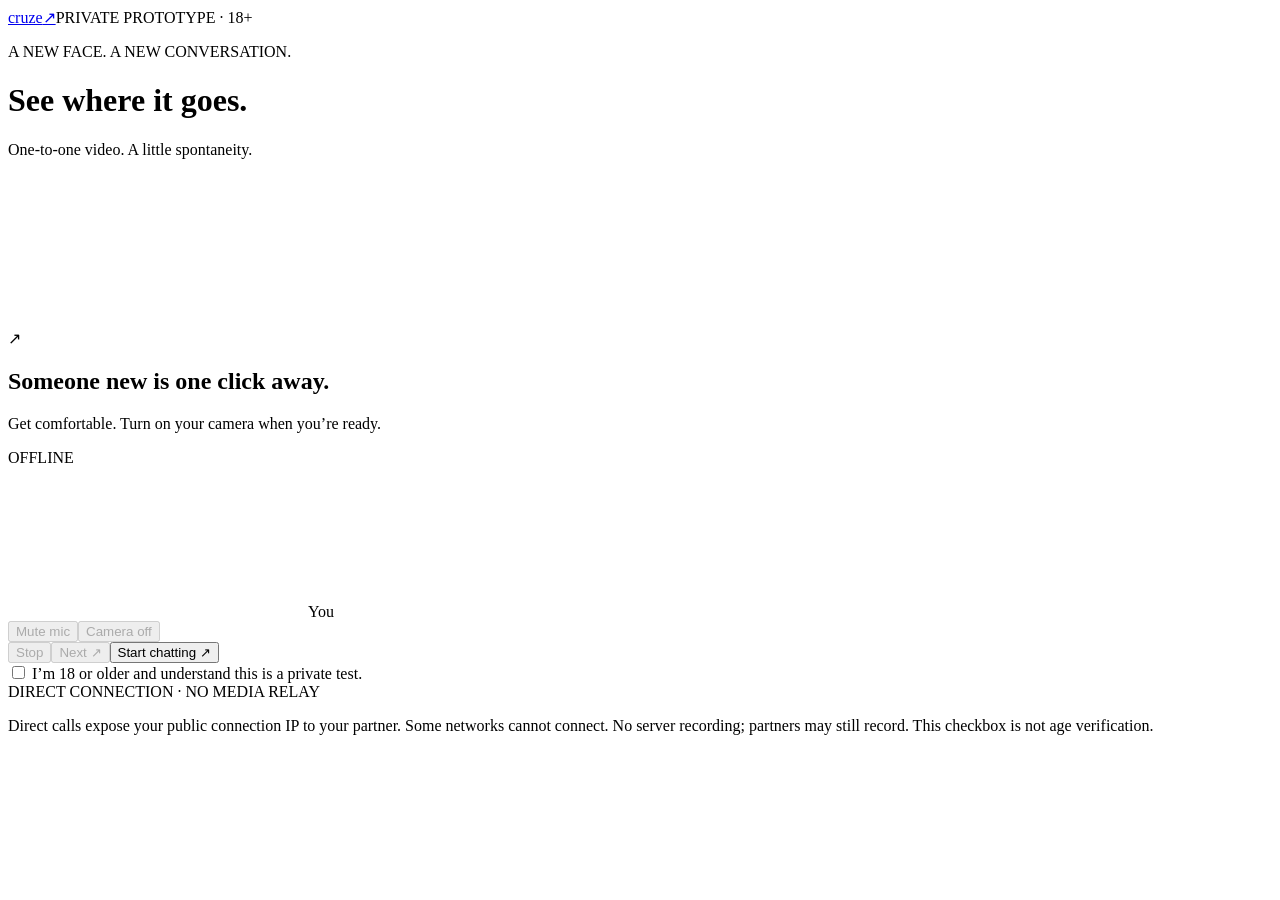
==== static/index.html @ 1cc385ed "Build direct P2P video chat prototype" ====
<!doctype html>
<html lang="en">
<head>
  <meta charset="UTF-8"><meta name="viewport" content="width=device-width, initial-scale=1">
  <title>Cruze — meet someone new</title>
  <link rel="stylesheet" href="/style.css"><script src="/app.js" defer></script>
</head>
<body>
  <header><a class="logo" href="/">cruze<span>↗</span></a><span class="badge">PRIVATE PROTOTYPE · 18+</span></header>
  <main>
    <div class="intro"><p class="eyebrow">A NEW FACE. A NEW CONVERSATION.</p><h1>See where it goes.</h1><p>One-to-one video. A little spontaneity.</p></div>
    <section class="stage" aria-label="Video chat">
      <video id="remote" autoplay playsinline></video>
      <div id="placeholder"><div class="orb">↗</div><h2 id="status" role="status" aria-live="polite">Someone new is one click away.</h2><p id="detail">Get comfortable. Turn on your camera when you’re ready.</p></div>
      <div class="stage-label"><span id="dot"></span><span id="connection">OFFLINE</span></div>
      <button id="play" hidden>Play partner’s video</button>
      <div class="preview"><video id="local" autoplay playsinline muted></video><span>You</span></div>
    </section>
    <div class="controls"><div class="toggles"><button id="mic" disabled aria-pressed="false">Mute mic</button><button id="camera" disabled aria-pressed="false">Camera off</button></div><div class="actions"><button id="stop" disabled>Stop</button><button id="next" disabled>Next ↗</button><button id="start" class="primary">Start chatting ↗</button></div></div>
    <label class="consent"><input id="consent" type="checkbox"> I’m 18 or older and understand this is a private test.</label>
    <footer><span>DIRECT CONNECTION · NO MEDIA RELAY</span><p>Direct calls expose your public connection IP to your partner. Some networks cannot connect. No server recording; partners may still record. This checkbox is not age verification.</p></footer>
  </main>
</body>
</html>
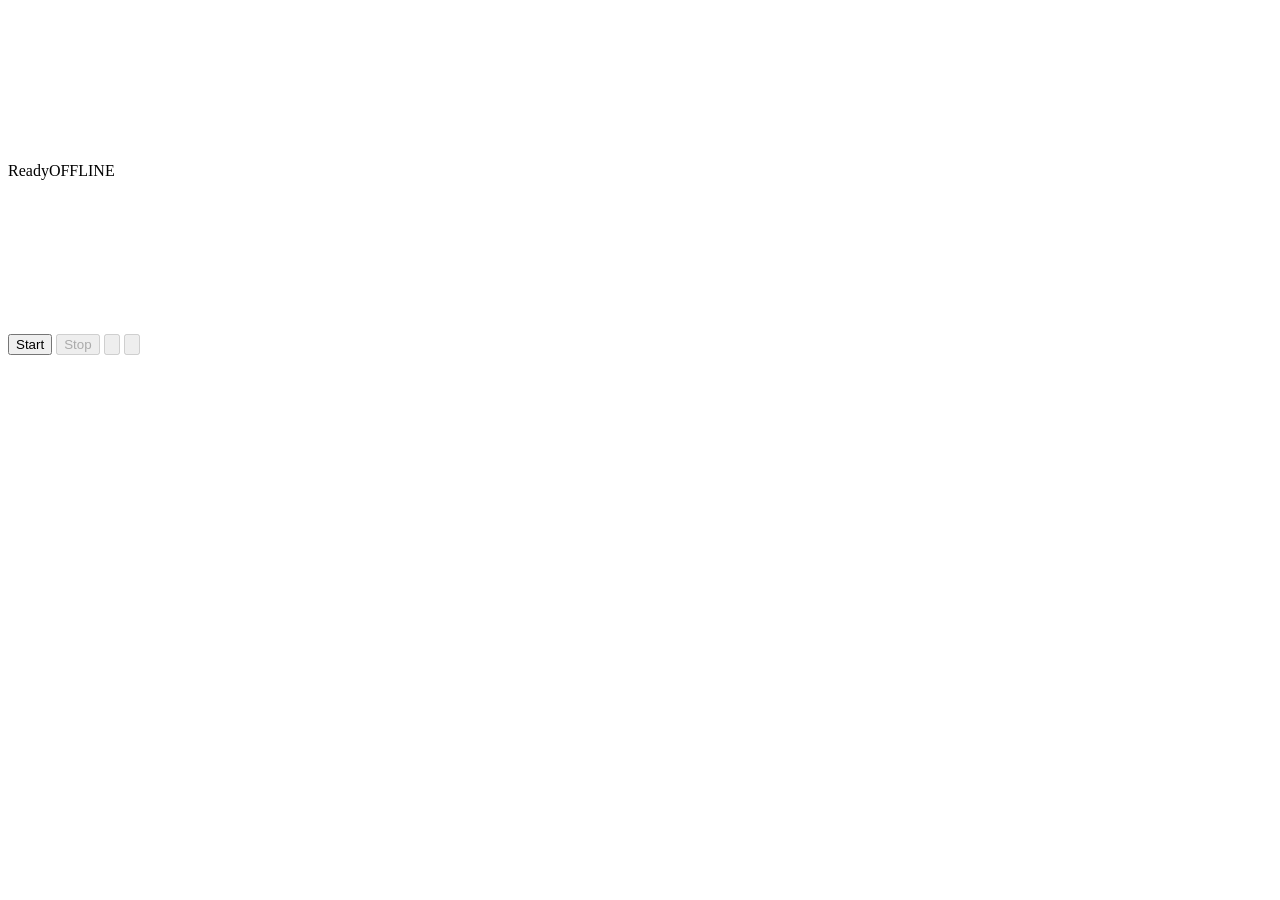
==== commit 011f0c2c: "Simplify call UI, prioritize skipped partners, and add deployment" ====
--- a/static/index.html
+++ b/static/index.html
@@ -1,24 +1,34 @@
 <!doctype html>
 <html lang="en">
 <head>
-  <meta charset="UTF-8"><meta name="viewport" content="width=device-width, initial-scale=1">
-  <title>Cruze — meet someone new</title>
+  <meta charset="UTF-8"><meta name="viewport" content="width=device-width, initial-scale=1, viewport-fit=cover">
+  <title>Cruze</title>
   <link rel="stylesheet" href="/style.css"><script src="/app.js" defer></script>
 </head>
 <body>
-  <header><a class="logo" href="/">cruze<span>↗</span></a><span class="badge">PRIVATE PROTOTYPE · 18+</span></header>
-  <main>
-    <div class="intro"><p class="eyebrow">A NEW FACE. A NEW CONVERSATION.</p><h1>See where it goes.</h1><p>One-to-one video. A little spontaneity.</p></div>
-    <section class="stage" aria-label="Video chat">
-      <video id="remote" autoplay playsinline></video>
-      <div id="placeholder"><div class="orb">↗</div><h2 id="status" role="status" aria-live="polite">Someone new is one click away.</h2><p id="detail">Get comfortable. Turn on your camera when you’re ready.</p></div>
-      <div class="stage-label"><span id="dot"></span><span id="connection">OFFLINE</span></div>
-      <button id="play" hidden>Play partner’s video</button>
-      <div class="preview"><video id="local" autoplay playsinline muted></video><span>You</span></div>
-    </section>
-    <div class="controls"><div class="toggles"><button id="mic" disabled aria-pressed="false">Mute mic</button><button id="camera" disabled aria-pressed="false">Camera off</button></div><div class="actions"><button id="stop" disabled>Stop</button><button id="next" disabled>Next ↗</button><button id="start" class="primary">Start chatting ↗</button></div></div>
-    <label class="consent"><input id="consent" type="checkbox"> I’m 18 or older and understand this is a private test.</label>
-    <footer><span>DIRECT CONNECTION · NO MEDIA RELAY</span><p>Direct calls expose your public connection IP to your partner. Some networks cannot connect. No server recording; partners may still record. This checkbox is not age verification.</p></footer>
+  <main class="stage" aria-label="Video call">
+    <video id="remote" autoplay playsinline></video>
+    <div id="placeholder" data-state="OFFLINE" aria-hidden="true"><span class="indicator"></span></div>
+    <div class="sr-only" role="status" aria-live="polite"><span id="status">Ready</span><span id="detail"></span><span id="connection">OFFLINE</span></div>
+    <button id="play" class="play" aria-label="Play partner’s video" title="Play video" hidden>▶</button>
+    <div class="preview"><video id="local" autoplay playsinline muted></video></div>
+    <nav class="controls" aria-label="Call controls">
+      <button id="start" class="primary">Start</button>
+      <button id="next" class="primary" hidden disabled>Skip</button>
+      <button id="stop" class="stop" disabled>Stop</button>
+      <span class="divider" aria-hidden="true"></span>
+      <button id="camera" class="toggle" disabled aria-pressed="false" aria-label="Turn camera off" title="Turn camera off">
+        <svg viewBox="0 0 24 24" aria-hidden="true"><rect x="3" y="6" width="12" height="12" rx="3"/><path d="m15 10 6-3v10l-6-3"/><path class="slash" d="M3 3 21 21"/></svg>
+      </button>
+      <button id="mic" class="toggle" disabled aria-pressed="false" aria-label="Mute microphone" title="Mute microphone">
+        <svg viewBox="0 0 24 24" aria-hidden="true"><rect x="9" y="3" width="6" height="12" rx="3"/><path d="M5 10v2a7 7 0 0 0 14 0v-2M12 19v3M8 22h8"/><path class="slash" d="M3 3 21 21"/></svg>
+      </button>
+    </nav>
   </main>
+  <dialog id="age-gate" aria-labelledby="age-title" aria-describedby="age-description">
+    <h1 id="age-title">Are you 18 or older?</h1>
+    <p id="age-description">You must be at least 18 to enter.</p>
+    <div class="age-actions"><button id="leave">Leave</button><button id="confirm-age" class="primary" autofocus>Yes, I’m 18+</button></div>
+  </dialog>
 </body>
 </html>
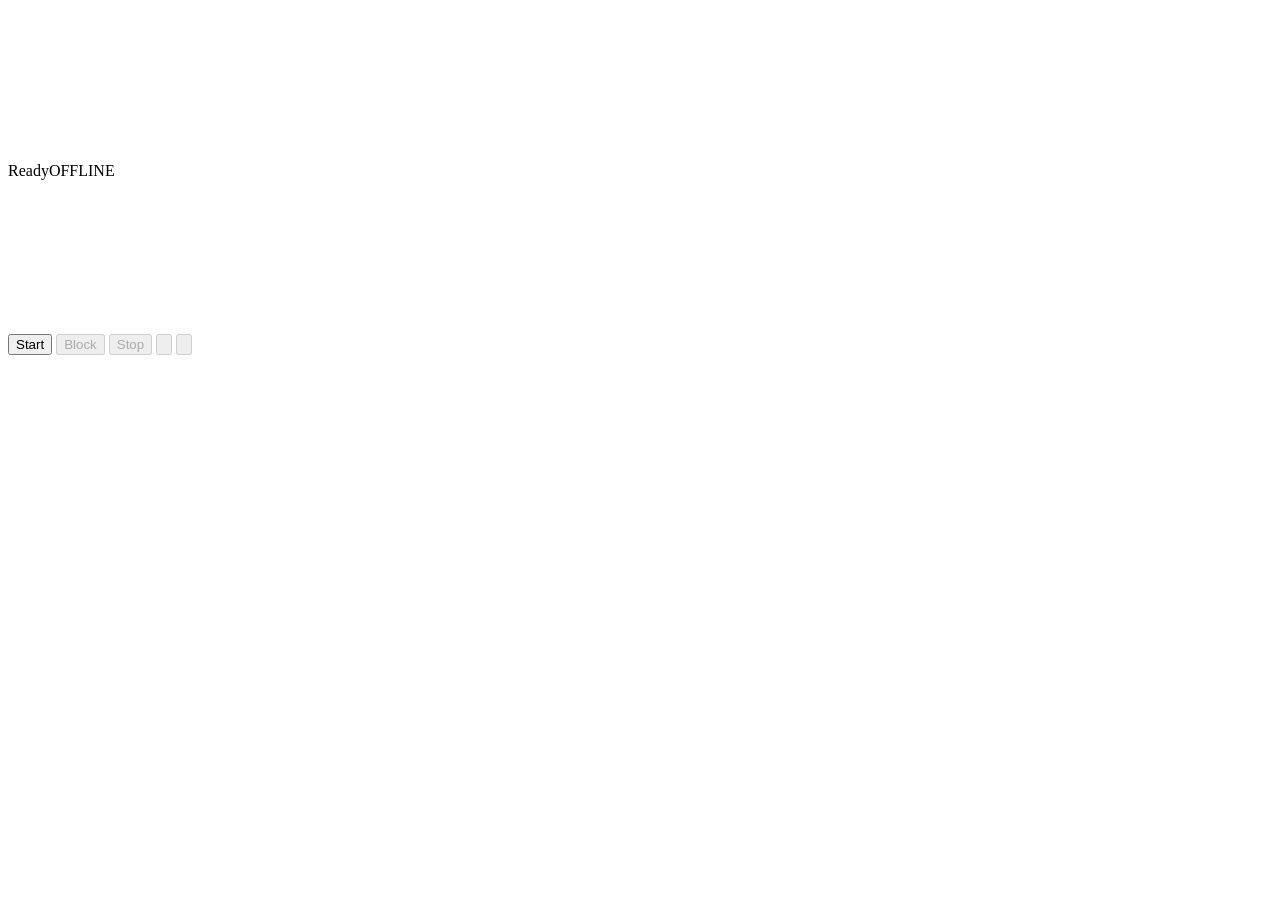
==== commit 5ecd9fc7: "Add confirmed IP blocking with one-year cookie persistence" ====
--- a/static/index.html
+++ b/static/index.html
@@ -15,6 +15,7 @@
     <nav class="controls" aria-label="Call controls">
       <button id="start" class="primary">Start</button>
       <button id="next" class="primary" hidden disabled>Skip</button>
+      <button id="block" class="block" disabled>Block</button>
       <button id="stop" class="stop" disabled>Stop</button>
       <span class="divider" aria-hidden="true"></span>
       <button id="camera" class="toggle" disabled aria-pressed="false" aria-label="Turn camera off" title="Turn camera off">
@@ -25,6 +26,12 @@
       </button>
     </nav>
   </main>
+  <dialog id="block-dialog" aria-labelledby="block-title" aria-describedby="block-description">
+    <h1 id="block-title">Block this user’s IP address?</h1>
+    <p id="block-description">You won’t be matched with this IP address for one year in this browser.</p>
+    <p id="block-error" role="alert" hidden></p>
+    <div class="age-actions"><button id="cancel-block" autofocus>Cancel</button><button id="confirm-block" class="stop">Block</button></div>
+  </dialog>
   <dialog id="age-gate" aria-labelledby="age-title" aria-describedby="age-description">
     <h1 id="age-title">Are you 18 or older?</h1>
     <p id="age-description">You must be at least 18 to enter.</p>
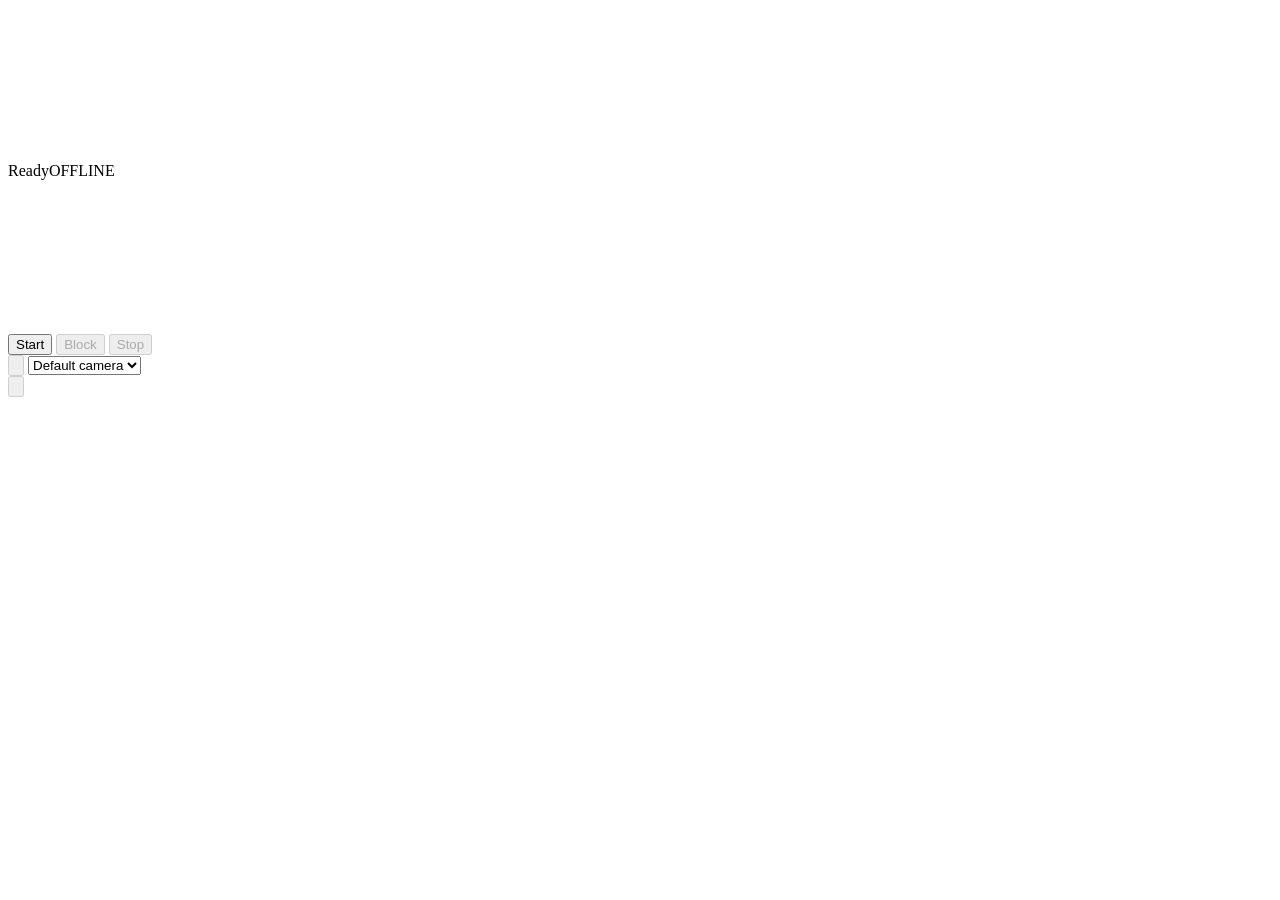
==== commit 78862fd7: "Add remembered webcam selection and in-call camera switching" ====
--- a/static/index.html
+++ b/static/index.html
@@ -18,13 +18,17 @@
       <button id="block" class="block" disabled>Block</button>
       <button id="stop" class="stop" disabled>Stop</button>
       <span class="divider" aria-hidden="true"></span>
+      <div class="camera-controls">
       <button id="camera" class="toggle" disabled aria-pressed="false" aria-label="Turn camera off" title="Turn camera off">
         <svg viewBox="0 0 24 24" aria-hidden="true"><rect x="3" y="6" width="12" height="12" rx="3"/><path d="m15 10 6-3v10l-6-3"/><path class="slash" d="M3 3 21 21"/></svg>
       </button>
+      <select id="camera-select" aria-label="Choose camera" title="Choose camera"><option value="">Default camera</option></select>
+      </div>
       <button id="mic" class="toggle" disabled aria-pressed="false" aria-label="Mute microphone" title="Mute microphone">
         <svg viewBox="0 0 24 24" aria-hidden="true"><rect x="9" y="3" width="6" height="12" rx="3"/><path d="M5 10v2a7 7 0 0 0 14 0v-2M12 19v3M8 22h8"/><path class="slash" d="M3 3 21 21"/></svg>
       </button>
     </nav>
+    <p id="camera-error" role="alert" hidden></p>
   </main>
   <dialog id="block-dialog" aria-labelledby="block-title" aria-describedby="block-description">
     <h1 id="block-title">Block this user’s IP address?</h1>
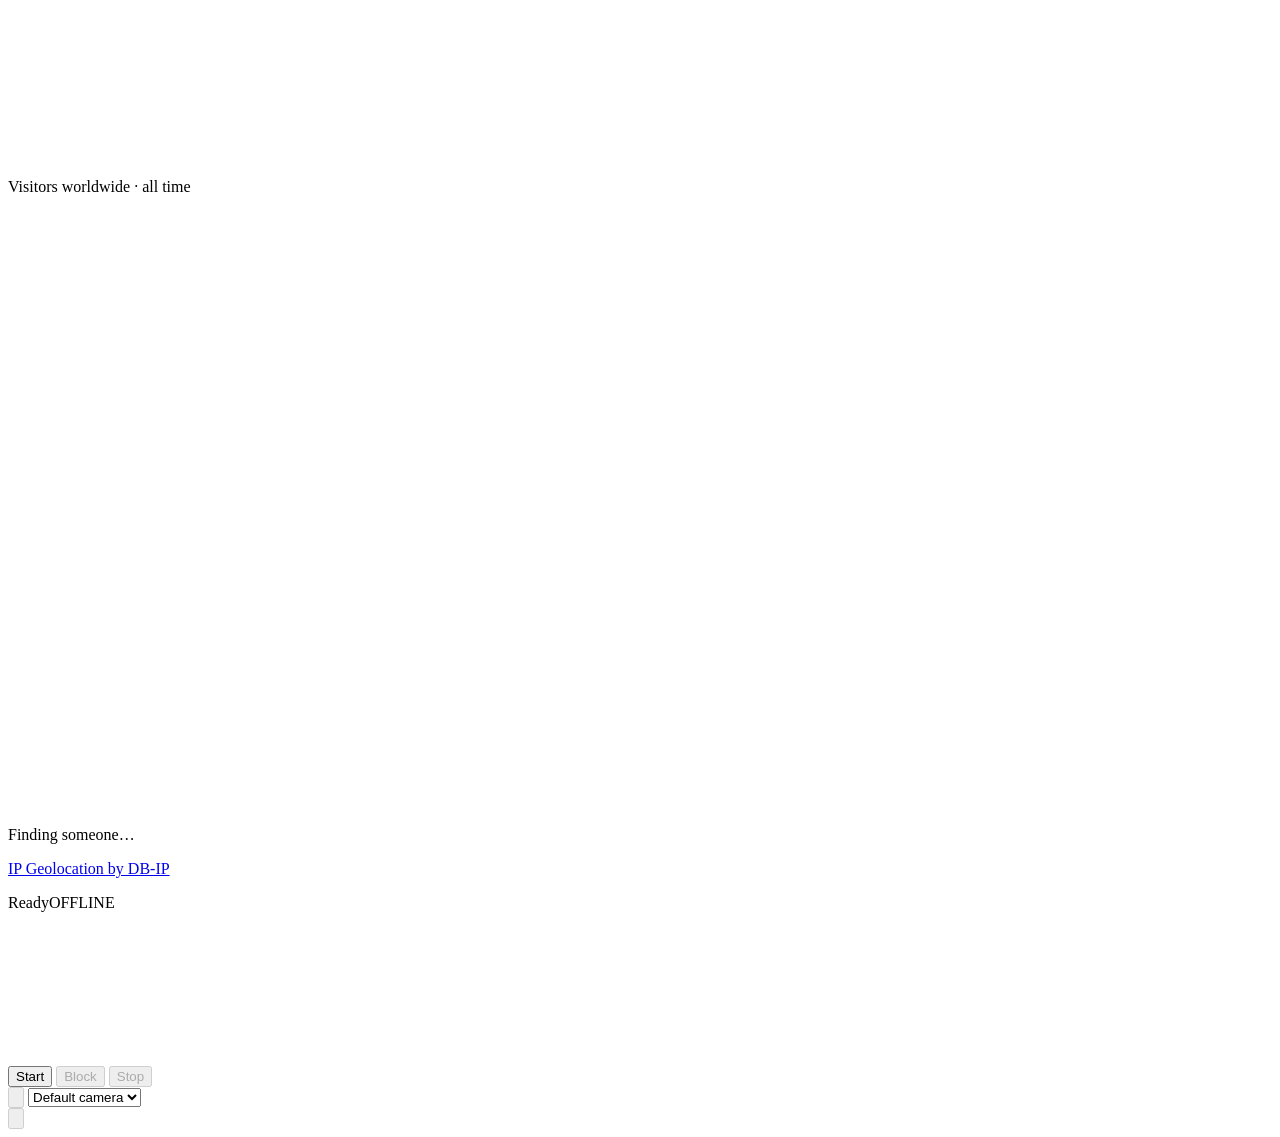
==== commit 60d38a27: "Show all-time visitor country heat map while waiting" ====
--- a/static/index.html
+++ b/static/index.html
@@ -3,11 +3,20 @@
 <head>
   <meta charset="UTF-8"><meta name="viewport" content="width=device-width, initial-scale=1, viewport-fit=cover">
   <title>Cruze</title>
-  <link rel="stylesheet" href="/style.css"><script src="/app.js" defer></script>
+  <link rel="stylesheet" href="/style.css"><script src="/world.js" defer></script><script src="/app.js" defer></script>
 </head>
 <body>
   <main class="stage" aria-label="Video call">
     <video id="remote" autoplay playsinline></video>
+    <section id="world" aria-label="All-time visitor country map" aria-hidden="true">
+      <div class="world-content">
+        <p class="world-caption">Visitors worldwide <span>· all time</span></p>
+        <svg id="world-map" viewBox="0 0 1000 470" role="img" aria-label="Countries shaded by all-time unique visitors; brighter means more visitors"></svg>
+        <p id="world-note"></p>
+        <p class="world-wait"><span id="world-status">Finding someone</span><span class="world-dots" aria-hidden="true">…</span></p>
+      </div>
+      <p class="world-credit"><a href="https://db-ip.com" target="_blank" rel="noopener noreferrer">IP Geolocation by DB-IP</a></p>
+    </section>
     <div id="placeholder" data-state="OFFLINE" aria-hidden="true"><span class="indicator"></span></div>
     <div class="sr-only" role="status" aria-live="polite"><span id="status">Ready</span><span id="detail"></span><span id="connection">OFFLINE</span></div>
     <button id="play" class="play" aria-label="Play partner’s video" title="Play video" hidden>▶</button>
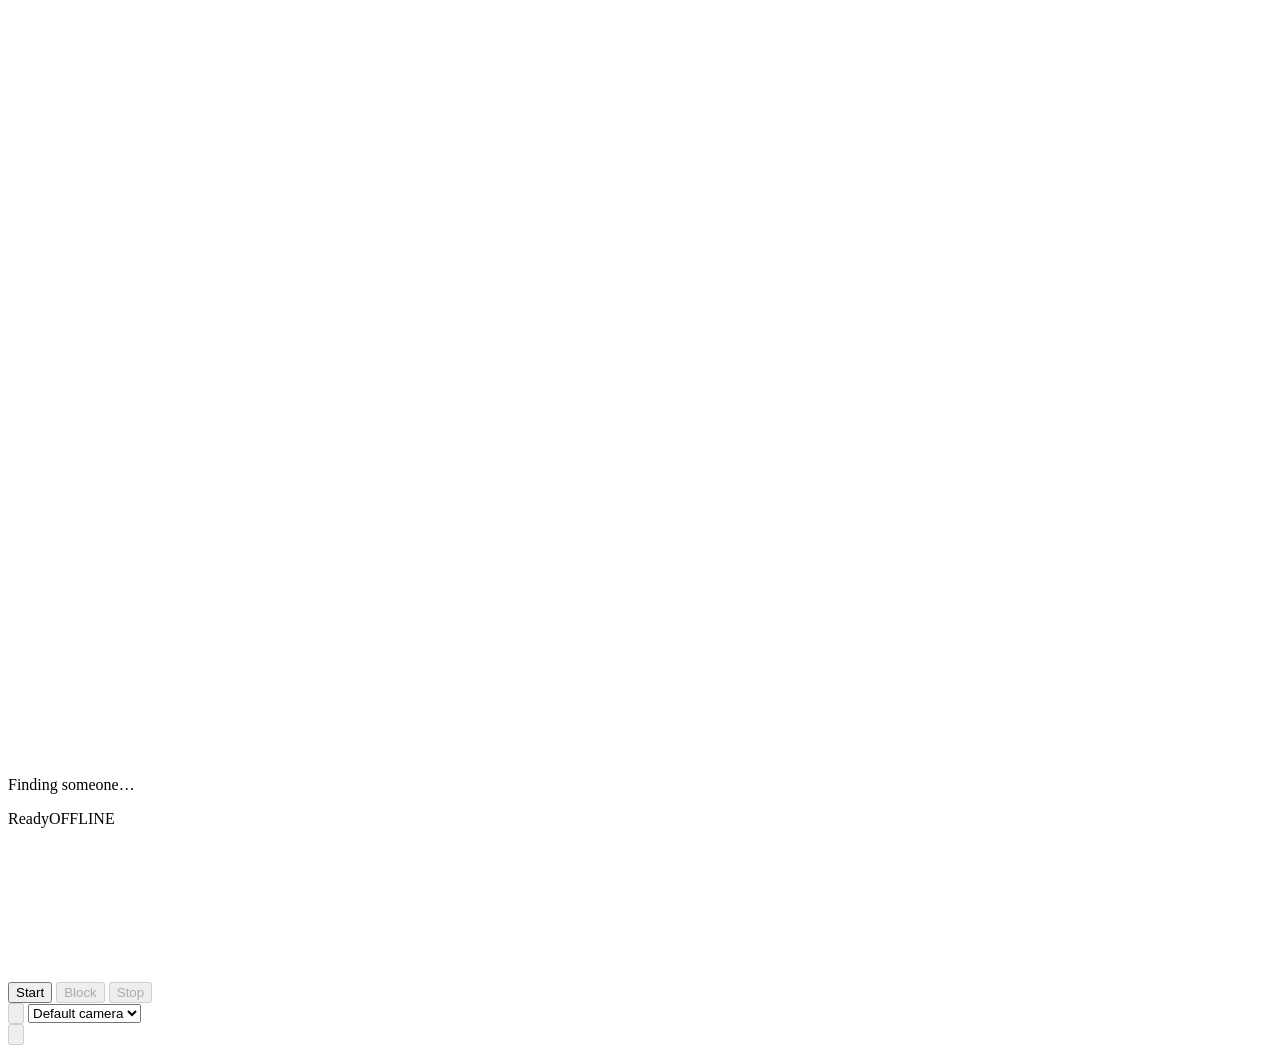
==== commit e2f125f5: "Simplify waiting map to a single status line" ====
--- a/static/index.html
+++ b/static/index.html
@@ -8,14 +8,11 @@
 <body>
   <main class="stage" aria-label="Video call">
     <video id="remote" autoplay playsinline></video>
-    <section id="world" aria-label="All-time visitor country map" aria-hidden="true">
+    <section id="world" aria-label="All-time estimated visitor city map" aria-hidden="true">
       <div class="world-content">
-        <p class="world-caption">Visitors worldwide <span>· all time</span></p>
-        <svg id="world-map" viewBox="0 0 1000 470" role="img" aria-label="Countries shaded by all-time unique visitors; brighter means more visitors"></svg>
-        <p id="world-note"></p>
+        <svg id="world-map" viewBox="0 0 1000 470" role="img" aria-label="Soft visitor dots at estimated city locations; overlapping dots glow brighter"></svg>
         <p class="world-wait"><span id="world-status">Finding someone</span><span class="world-dots" aria-hidden="true">…</span></p>
       </div>
-      <p class="world-credit"><a href="https://db-ip.com" target="_blank" rel="noopener noreferrer">IP Geolocation by DB-IP</a></p>
     </section>
     <div id="placeholder" data-state="OFFLINE" aria-hidden="true"><span class="indicator"></span></div>
     <div class="sr-only" role="status" aria-live="polite"><span id="status">Ready</span><span id="detail"></span><span id="connection">OFFLINE</span></div>
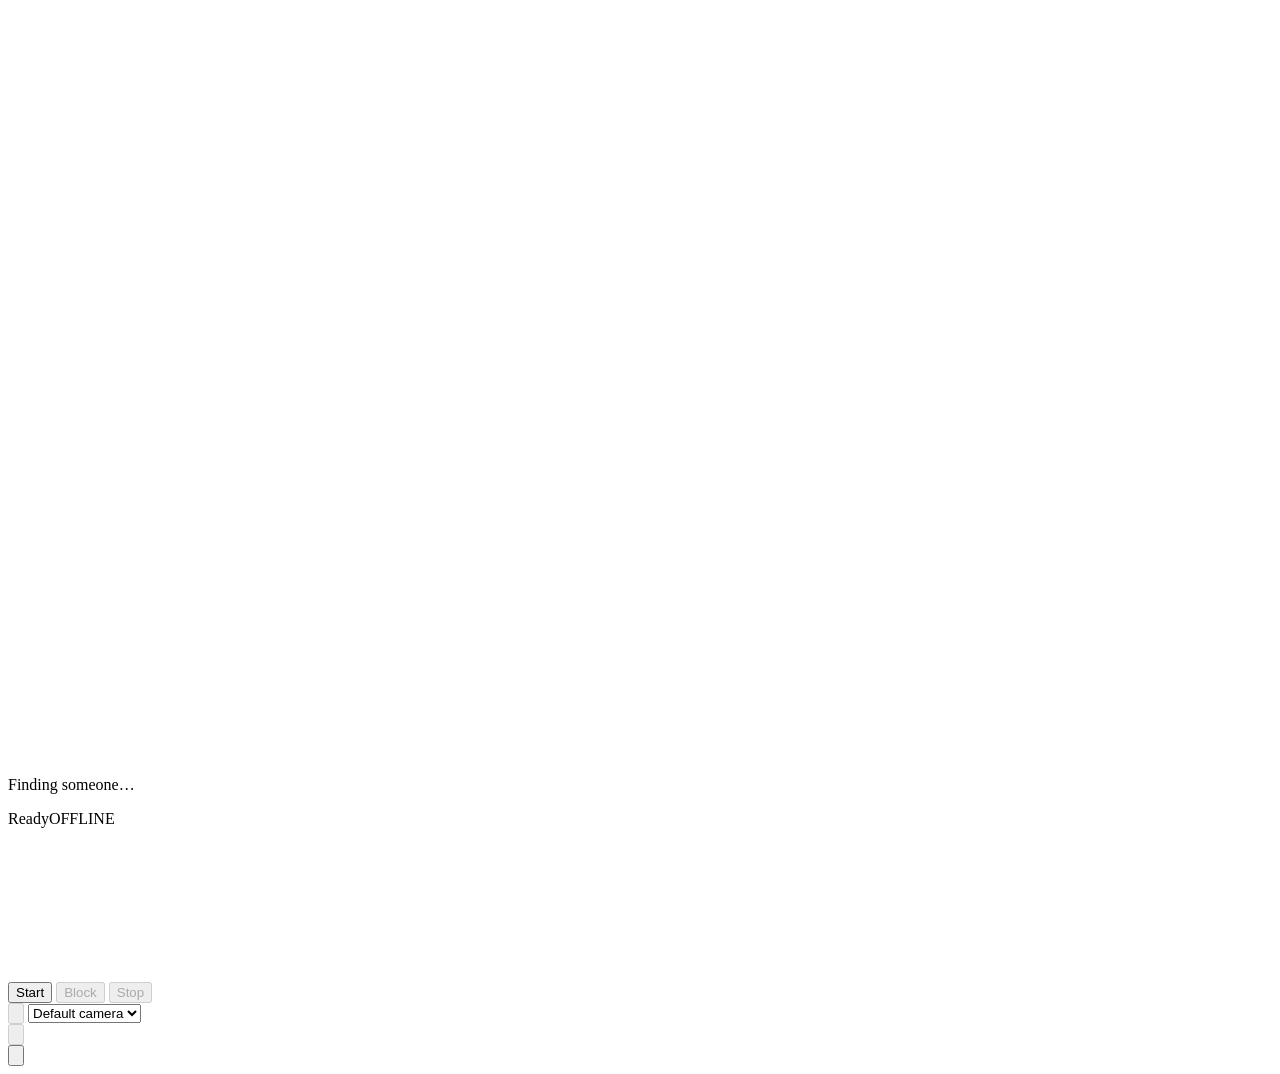
==== commit 07b1142b: "Add a text lobby shared by everyone on the page Visitors can talk while waiting, even before startin" ====
--- a/static/index.html
+++ b/static/index.html
@@ -3,7 +3,7 @@
 <head>
   <meta charset="UTF-8"><meta name="viewport" content="width=device-width, initial-scale=1, viewport-fit=cover">
   <title>Cruze</title>
-  <link rel="stylesheet" href="/style.css"><script src="/world.js" defer></script><script src="/app.js" defer></script>
+  <link rel="stylesheet" href="/style.css"><script src="/world.js" defer></script><script src="/app.js" defer></script><script src="/lobby.js" defer></script>
 </head>
 <body>
   <main class="stage" aria-label="Video call">
@@ -35,6 +35,26 @@
       </button>
     </nav>
     <p id="camera-error" role="alert" hidden></p>
+    <button id="lobby-toggle" class="lobby-toggle" aria-controls="lobby" aria-expanded="false" aria-label="Open lobby chat" title="Open lobby chat">
+      <svg viewBox="0 0 24 24" aria-hidden="true"><path d="M5 5h14a1 1 0 0 1 1 1v9a1 1 0 0 1-1 1H10l-5 4v-4a1 1 0 0 1-1-1V6a1 1 0 0 1 1-1z"/></svg>
+      <span id="lobby-unread" class="lobby-unread" hidden></span>
+    </button>
+    <aside id="lobby" class="lobby" aria-labelledby="lobby-title" hidden>
+      <header>
+        <div><h2 id="lobby-title">Lobby</h2><span id="lobby-count">Connecting…</span></div>
+        <button id="lobby-close" class="lobby-close" aria-label="Close lobby chat" title="Close lobby chat">
+          <svg viewBox="0 0 24 24" aria-hidden="true"><path d="M6 6l12 12M18 6 6 18"/></svg>
+        </button>
+      </header>
+      <ol id="lobby-messages" role="log" aria-label="Lobby messages"></ol>
+      <p id="lobby-empty">No messages yet. Say hi! Everyone on Cruze can see the lobby.</p>
+      <p id="lobby-error" role="alert" hidden></p>
+      <form id="lobby-form">
+        <input id="lobby-input" maxlength="300" autocomplete="off" enterkeyhint="send" placeholder="Message everyone" aria-label="Message everyone in the lobby" disabled>
+        <button id="lobby-send" class="primary" disabled>Send</button>
+      </form>
+      <p id="lobby-me"></p>
+    </aside>
   </main>
   <dialog id="block-dialog" aria-labelledby="block-title" aria-describedby="block-description">
     <h1 id="block-title">Block this user’s IP address?</h1>
